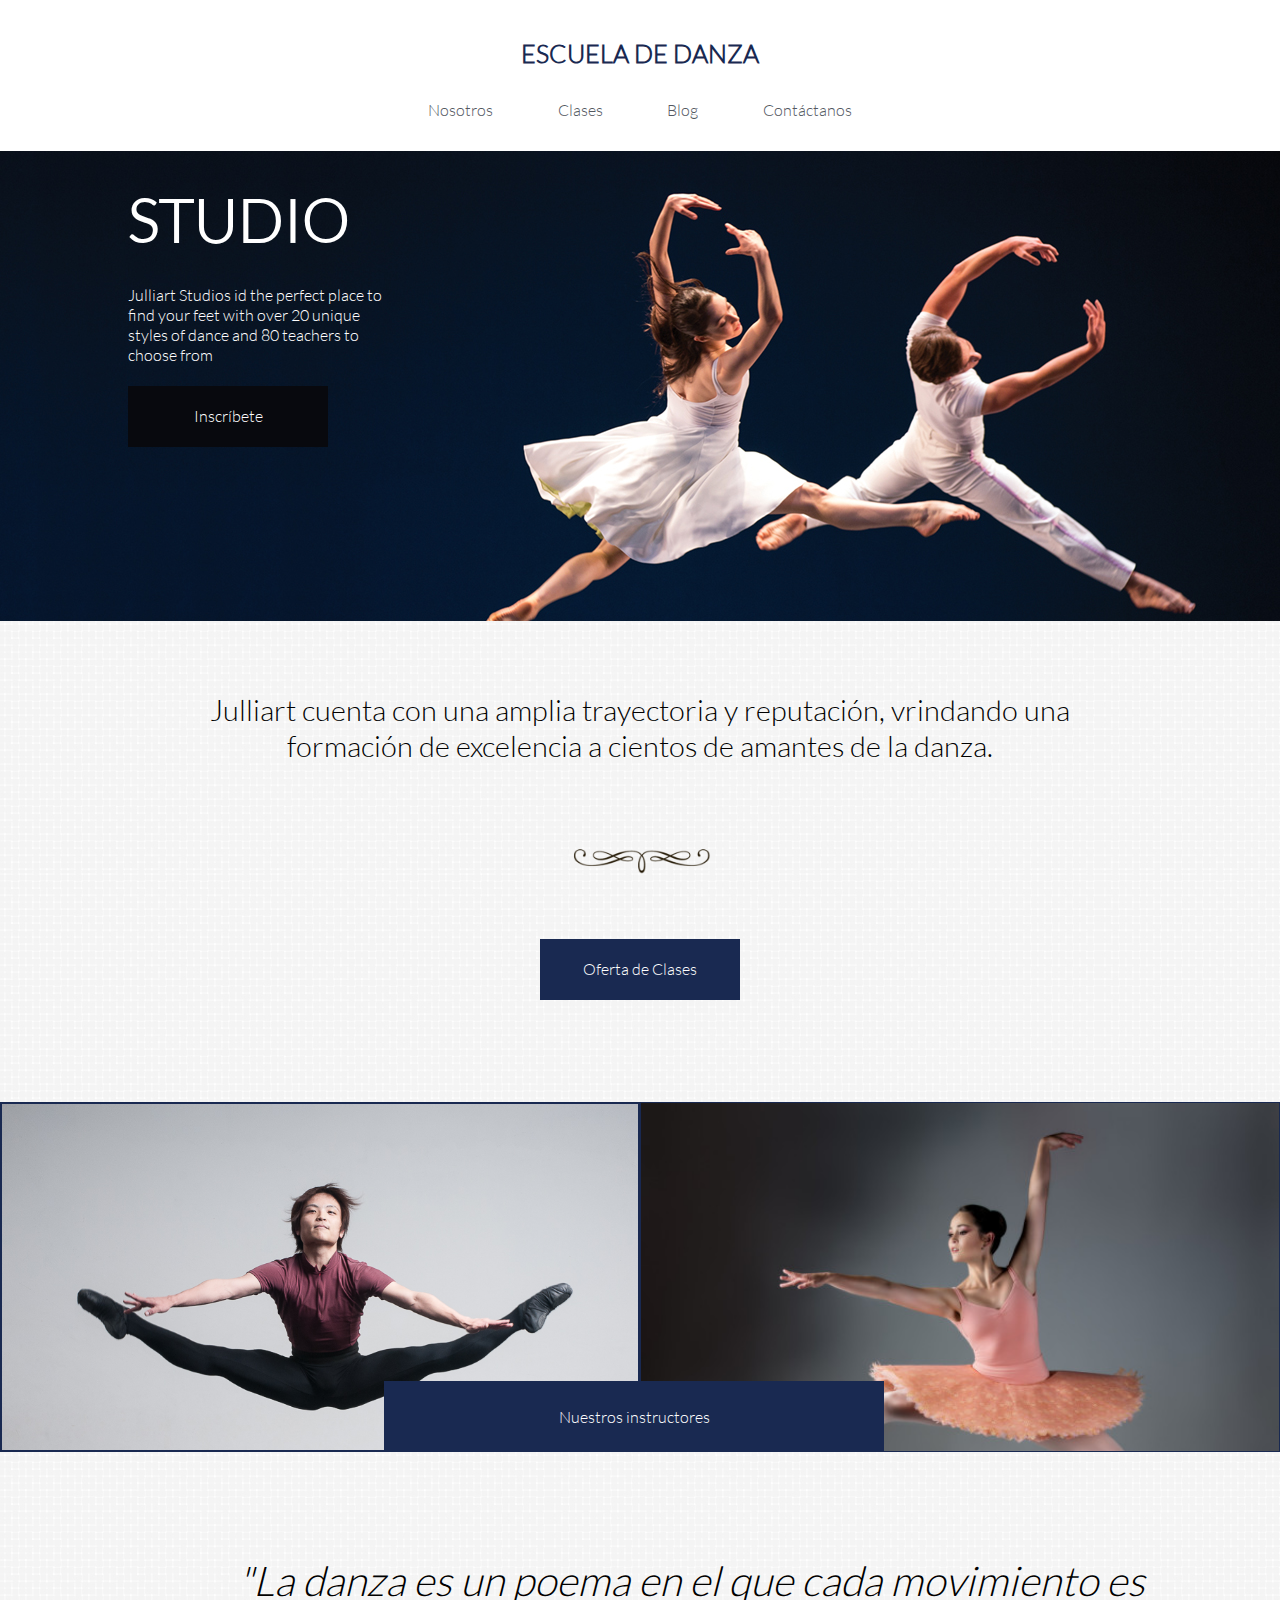
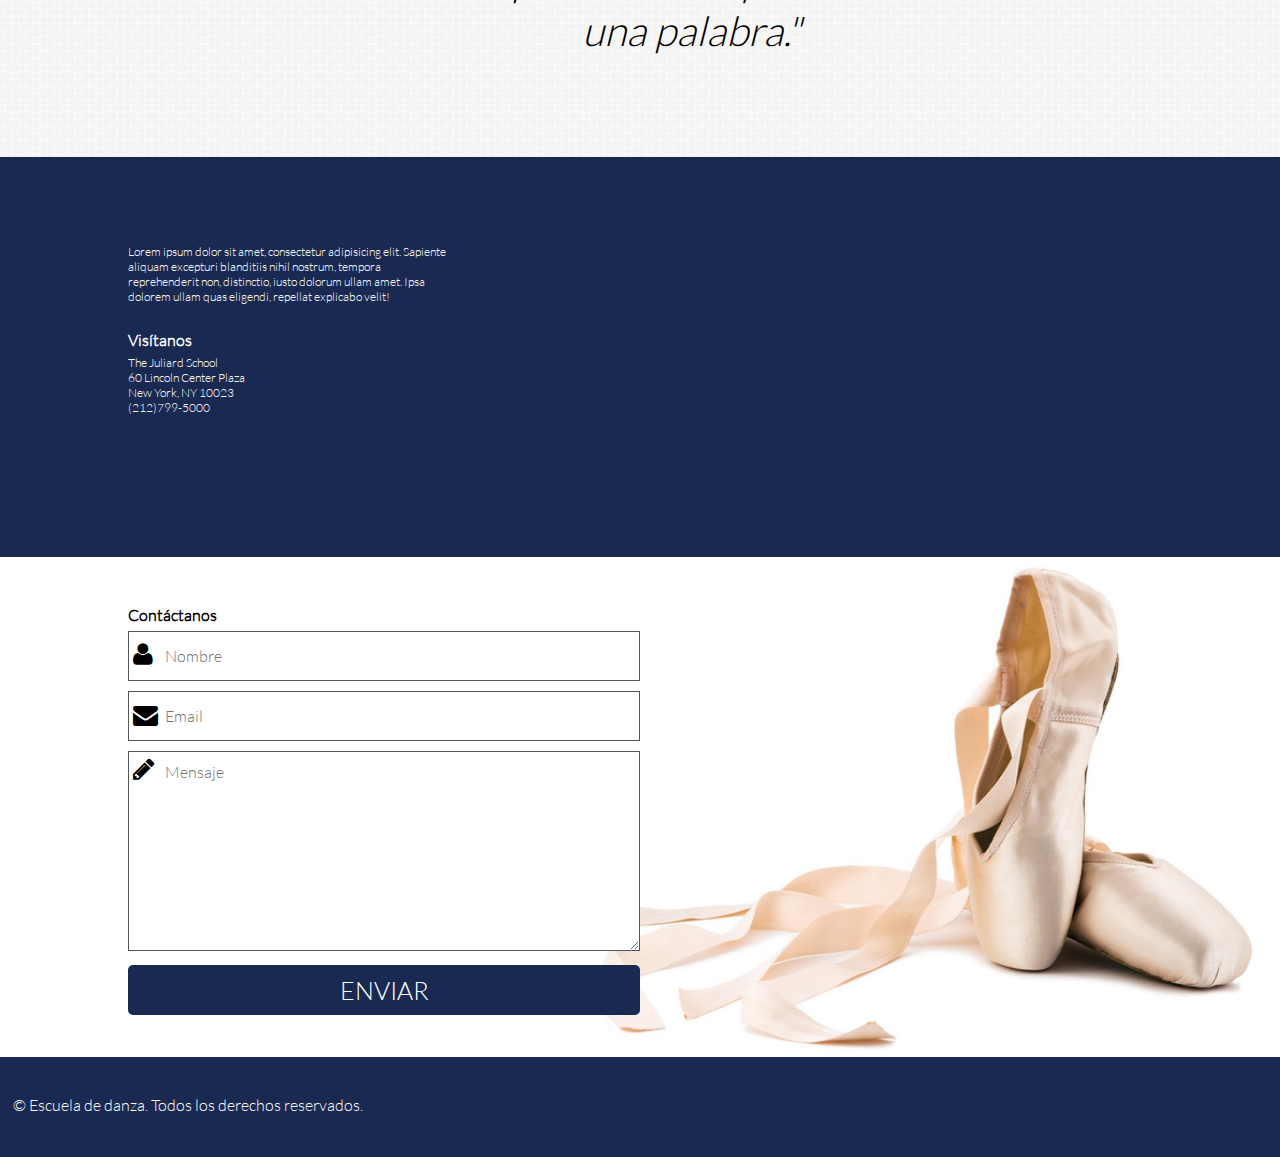
==== index.html @ a34720ee "agrego master" ====
<!DOCTYPE html>
<html>
<head>
	<meta charset="UTF-8">
	<title>Escuela de Danza</title>
	<link rel="stylesheet" href="path/to/font-awesome/css/font-awesome.min.css">
	<link rel="stylesheet" type="text/css" href="font-awesome/css/font-awesome.css">
	<link rel='stylesheet' type='text/css' href='https://fonts.googleapis.com/css?family=Montserrat:400,700'>
	<link rel="stylesheet" type="text/css" href="css/simplegrid.css">
	<link rel="stylesheet" type="text/css" href="css/utilities.css">
	<link rel="stylesheet" type="text/css" href="css/common.css">
	<link rel="stylesheet" type="text/css" href="css/main.css">
</head>
<body>
	<header>
		<div class="container">
			<div class="row text-center">
				<div class="col-12">
					<h1 class="text-blue titulo1">ESCUELA DE DANZA</h1>
				</div>
				<nav class="col-12">
					<ul>
						<li>
							<a href="nosotros.html" class="text-gray">Nosotros</a>
						</li>
						<li>
							<a href="clases.html" class="text-gray">Clases</a>
						</li>
						<li>
							<a href="blog.html" class="text-gray">Blog</a>
						</li>
						<li>
							<a href="index.html" class="text-gray">Contáctanos</a>
						</li>
					</ul>
				</nav>
			</div>
		</div>
	</header>
<!--secccion studiio-->
	<section class="fondo1">
		<div class="container">
			<div class="row">
				<div class="col-12">
					<h2>STUDIO</h2>
				</div>
				<div class="col-3">
					<div>Julliart Studios id the perfect place to find your feet with over 20 unique styles of dance and 80 teachers to choose from</div>				
				</div>
				<div class="col-12">
					<div class="inscribe">
						<a href="#" class="text-white">Inscríbete</a>
					</div>				
				</div>
			</div>
		</div>
	</section>
<!--seccion decoracion-->
	<section class="fondo2">
		<div class="container">
			<div class="row">
				<div class="col-12 texto1">
					Julliart cuenta con una amplia trayectoria y reputación, vrindando una formación de excelencia a cientos de amantes de la danza.
				</div>
				<div class="col-12">
					<img src="img/decoration_1.png" alt="decoracion" class="decoracion">
				</div>
				<div class="col-12">
					<div class="oferta"> <a href="#" class="text-white">Oferta de Clases</a></div>
				</div>
			</div>
		</div>
	</section>
<!--seccion 2 bailarines-->
	<section>
		<div class="container-fluid">
			<div class="row box">
				<div class="col-6 bg-img-block caja1"></div>
				<div class="col-6 bg-img-block caja2"></div>
				<div class="col-6 boton">
					<a href="nosotros.html" class="text-white">Nuestros instructores</a>
				</div>
			</div>
		</div>
	</section>
<!--seccion poema-->
	<section class="fondo2">
		<div class="container">
			<div class="row">
				<div class="col-12 parrafo1">
					<i>"La danza es un poema en el que cada movimiento es una palabra."</i>
				</div>
			</div>
		</div>		
	</section>
<!--seccion azul-->
	<section class="fondo-azul">
		<div class="container">
			<div class="row">
				<div class="col-6">
					<div class="row">
						<div class="col-9 texto">Lorem ipsum dolor sit amet, consectetur adipisicing elit. Sapiente aliquam excepturi blanditiis nihil nostrum, tempora reprehenderit non, distinctio, iusto dolorum ullam amet. Ipsa dolorem ullam quas eligendi, repellat explicabo velit!</div>
						<div class="col-12">
							<h4>Visítanos</h4>
						</div>
						<div class="col-12">
							<ul class="texto2">
								<li>The Juliard School</li>
								<li>60 Lincoln Center Plaza</li>
								<li>New York, NY 10023</li>
								<li>(212)799-5000</li>
							</ul>
						</div>
					</div>
				</div>
				<div class="col-6">
					<iframe src="https://www.google.com/maps/embed?pb=!1m18!1m12!1m3!1d3021.4664374888366!2d-73.9850172847564!3d40.7737586793253!2m3!1f0!2f0!3f0!3m2!1i1024!2i768!4f13.1!3m3!1m2!1s0x89c2585ff9df2f6d%3A0xf876ccebba645bff!2sEscuela+Juilliard!5e0!3m2!1ses-419!2scl!4v1473436342404" width="600" height="450" frameborder="0" style="border:0" allowfullscreen class="mapa"></iframe>
				</div>
			</div>
		</div>
	</section>
<!--formulario-->
	<section class="zapatillas">
		<div class="container">
			<div class="row">
				<div class="col-6">
					<div class="row">
						<div class="col-12">
							<h3>Contáctanos</h3>
						</div>
						<div class="col-12 box">
							<input type="text" class="box-form" id="name" placeholder="Nombre" required>
							<i class="fa fa-user icon" aria-hidden="true"></i>
						</div>
						<div class="col-12 box">
							<input type="email" class="box-form" id="email" placeholder="Email" required>
							<i class="fa fa-envelope icon" aria-hidden="true"></i>
						</div>
						<div class="col-12 box">
							<textarea id="message" class="box-mensaje" placeholder="Mensaje" required></textarea>
							<i class="fa fa-pencil lapiz" aria-hidden="true"></i>
						</div>
						<button type="submit" class="box-form2" id="form-submit">ENVIAR</button>
					</div>
				</div>
			</div>
		</div>
	</section>
<!--footer-->
	<footer>
		<div class="container-fluid">
			<div class="row">
				<div class="col-12">
					&copy; Escuela de danza. Todos los derechos reservados.
				</div>
			</div>
		</div>
	</footer>
</body>
</html>
---- css/simplegrid.css ----
/* 

	Name: Simple Grid - Framework
	Version: 1.1.1
	Author: Przemek Galarowicz & Bartek Talar ( www.przemekgalarowicz.pl or www.intelart.pl)
	Licenses: Simple Grid - Framework can be used in personal and commercial projects. But you can not sell as your product.

*/

/*
	RESET
*/
* {
	margin: 0;
	padding: 0;
	border: 0;
}

html, body, div, span, object, iframe,
h1, h2, h3, h4, h5, h6, p, blockquote, pre,
abbr, address, cite, code,
del, dfn, em, img, ins, kbd, q, samp,
small, strong, sub, sup, var,
b, i,
dl, dt, dd, ol, ul, li,
fieldset, form, label, legend,
table, caption, tbody, tfoot, thead, tr, th, td,
article, aside, canvas, details, figcaption, figure, 
footer, header, hgroup, menu, nav, section, summary,
time, mark, audio, video {
	font-size:100%;
	vertical-align:baseline;
	background:transparent;
	outline:0;
}

article,aside,details,figcaption,figure,
footer,header,hgroup,menu,nav,section { 
	display:block; zoom:1;
}

a {
	font-size:100%;
	vertical-align:baseline;
}

img {
	width: 100%;
	height: auto;
}

table {
	border-collapse:collapse;
	border-spacing:0;
}

input, select {
	vertical-align:middle;
}

nav ul li {
	list-style:none;
}


/* **********************************************************************************

	SIMPLE GRID - FRAMEWORK 

************************************************************************************* */
/*
	sg-nav
*/
#sg-nav-trigger {
	background: none;
	border-radius: 5px;
	border: 2px solid #c49b0b;
	cursor: pointer;
	width: 44px;
	height: 40px;
}
#sg-nav-trigger span {
	background: #c49b0b;
	display: block;
	margin: 4px auto; 
	width: 30px;
	height: 3px;
}

#sg-nav {
	top: 20px;
	left: 20px;
	position: fixed;
}
#sg-nav ul {
	background: #000;
	border-radius: 5px;
	padding: 20px 0;
	display: none;
}
#sg-nav ul li a {
	display: inline-block;
	font-size: 14px;
	color: #fff;
	text-decoration: none;
	padding: 10px 30px;
}


/*
	Grid
*/
.container {
	margin: 0 auto;
	width: 80%;
}

.container-fluid {
	margin: 0 auto;
	width: 100%;
}

.row:before,
.row:after {
  display: table;
  line-height: 0;
  content: "";
}

.row:after {
  clear: both;
}

.col-1, .col-2, .col-3, .col-4, .col-5, .col-6,
.col-7, .col-8, .col-9, .col-10, .col-11, .col-12,
.col-offset-1, .col-offset-2, .col-offset-3, .col-offset-4, .col-offset-5, .col-offset-6,
.col-offset-7, .col-offset-8, .col-offset-9, .col-offset-10, .col-offset-11, .col-offset-12 {
    float: left;
    min-height: 1px;
 }

.box {
	padding: 20px;
}

.box-margin {
	margin: 0 10px 0 10px;
}

.col-1, .col-offset-1 {
	width: 8.33333333333%;
}

.col-2, .col-offset-2 {
	width: 16.6666666666%;
}

.col-3, .col-offset-3 {
	width: 24.9999999999%;
}

.col-4, .col-offset-4 {
	width: 33.3333333333%;
}

.col-5, .col-offset-5 {
	width: 41.6666666666%;
}

.col-6, .col-offset-6 {
	width: 49.9999999999%;
}

.col-7, .col-offset-7 {
	width: 58.3333333333%;
}

.col-8, .col-offset-8 {
	width: 66.6666666666%;
}

.col-9, .col-offset-9 {
	width: 74.9999999999%;
}

.col-10, .col-offset-10 {
	width: 83.3333333333%;
}

.col-11, .col-offset-11 {
	width: 91.6666666666%;
}

.col-12, .col-offset-12 {
	width: 100%;
}

@media only screen and (max-width : 768px) and (min-width : 480px) {
	/*
		Grid
	*/
	.container {
		width: 96%;
	}

	.col-1, .col-2, .col-3, .col-5, .col-6,
	.col-7, .col-8, .col-9, .col-10, .col-11 {
    	width: 50%;
 	}

 	.col-4 {
		width: 33.3333333333%;
	}

 	.col-12 {
 		width:100%;
 	}

 	.col-offset-1, .col-offset-2, .col-offset-3, .col-offset-4,
 	.col-offset-5, .col-offset-6, .col-offset-7, .col-offset-8,
 	.col-offset-9, .col-offset-10, .col-offset-11, .col-offset-12 {
 		width: 0% !important;
 		display: none;
 	}

 	.box-margin {
		margin: 0 10px 0 10px;
	}
}

@media only screen and (max-width : 479px) {
	/*
		Grid
	*/
	.container {
		width: 96%;
	}

	.col-1, .col-2, .col-3, .col-4, .col-5, .col-6,
	.col-7, .col-8, .col-9, .col-10, .col-11, .col-12 {
    	float: none;
    	width: 100%;
 	}

 	.col-offset-1, .col-offset-2, .col-offset-3, .col-offset-4,
 	.col-offset-5, .col-offset-6, .col-offset-7, .col-offset-8,
 	.col-offset-9, .col-offset-10, .col-offset-11, .col-offset-12 {
 		width: 0% !important;
 		display: none;
 	}

 	.box-margin {
		margin: 0 10px 0 10px;
	}
}
---- css/utilities.css ----
/*Global*/
*{
	font-family: "Latolight";
}

@font-face{
	font-family: LatoHeavy;
	src: url(../fonts/LatoHeavy.ttf);
}
@font-face{
	font-family:Latolight ;
	src: url(../fonts/Latolight.ttf);
}
@font-face{
	font-family: DolceVita;
	src: url(../fonts/DolceVita.ttf);
}
@font-face{
	font-family: Neoteric-Bold;
	src: url(../fonts/Neoteric-Bold.ttf);
}

/* Shortcuts */

.pd-0{
	padding: 0;
}
.pt-5{
	padding-top: 5%;
}
.pb-5{
	padding-bottom: 5%;
}
.mg-0{
	margin: 0;
}
.w-100{
	width: 100%;
}
.lh{
	line-height: 1.5;
}
.text-center{
	text-align: center;
}
.text-left{
	text-align: left;
}
.text-white{
	color: white;
}
.text-gray{
	color: rgb(83, 88, 95);
}
.text-blue{
 color: #192951;
}
.a-none-decoration{
	text-decoration: none;
}
.bg-gray{
	background-color: rgb(244, 244, 244);
}
.bg-img-block{
	background-size: cover;
	background-repeat: no-repeat;
	background-position: center;
}
---- css/common.css ----
*{

	box-sizing: border-box;
}
a{
	text-decoration: none;
}
header{
	margin-top: 3%;
}
nav li{
	display: inline-block;
	margin:3%;
}
.titulo1{
	font-size: 25px;
}
/*formulario contacto*/ 
.box{
	position: relative;
	padding: 0;
}
.zapatillas{
	background-image: url(../img/shoes_!.jpg);
	background-size: contain;
	background-repeat: no-repeat;
	background-position: right;
	height: 500px;
}
.zapatillas h3{
	margin-top:2%;
}
.box-form{
	padding-left: 7%;
	font-size: 16px;
	margin: 1% 0;
	width: 100%;
	height: 50px;
	border: 1px solid rgb(83, 88, 95);
}
.box-mensaje{
	padding: 2% 0 0 7%;
	font-size: 16px;
	margin: 1% 0;
	width: 100%;
	height: 200px;
	border: 1px solid rgb(83, 88, 95);
}
.box-form2{
	margin: 1% 0;
	width: 100%;
	height: 50px;
	border-radius: 5px;
	background-color: #192951;
	color: #fff;
	font-size: 25px;
}
.icon{
	position: absolute;
	top: 28%;
	left: 1%;
	font-size: 25px;
}
.lapiz{
	position: absolute;
	top: 5%;
	left: 1%;
	font-size: 25px;
}
/*pie de pagina*/
footer{
	background-color: #192951;
	color: #fff;
	height: 100px;
	padding: 3% 1%;
}
---- css/main.css ----
.fondo1{
	background-image: url(../img/dance_1.jpg);
	height: 470px;
	color:#fff;
}  
h2{
	font-size: 60px;
	margin:3% 0;
}
.inscribe{
	margin-top: 2%;
	width: 200px;
	padding: 2%;
	background-color: #08090e;
	text-align: center;
}

.fondo2{
	background-image: url(../img/textura_2.jpg);
	text-align: center;
}
.texto1{
	margin-top: 5%;
	padding: 2%;
	font-size: 29px;
}
.decoracion{
	width: 150px;
}
.oferta{
	margin: 0 auto;
	width: 200px;
	padding: 2%;
	background-color: #192951;
	text-align: center;
	margin-bottom: 10%;
}
.caja1{
	background-image: url(../img/instructor_4.jpg);
	height: 350px;
	border: 2px solid #192951;
	background-position: top;
}
.caja2{
	background-image: url(../img/profesor_9.jpg);
	height: 350px;
	border: 1px solid #192951;
	background-position: top;
}
.boton{
	position: absolute;
	left:30%;
	bottom: 0;
	width: 500px;
	padding: 2%;
	background-color: #192951;
	text-align: center;
}
.parrafo1{
	margin: 5%;
	padding: 5%;
	font-size: 41px;
}
.fondo-azul{
	background-color: #192951;
	color:#fff;
	height: 400px;
}
.texto{
	font-size: 12px;
	margin: 5% 0;
	padding: 12% 12% 0 0;
}
.texto2{
	list-style:none;
	margin: 1% 0;
	font-size: 12px;
}
.mapa{
	margin: 5% 0;
	padding: 12% 13% 13% 0;
	width: 85%;
	height: 383px;
}
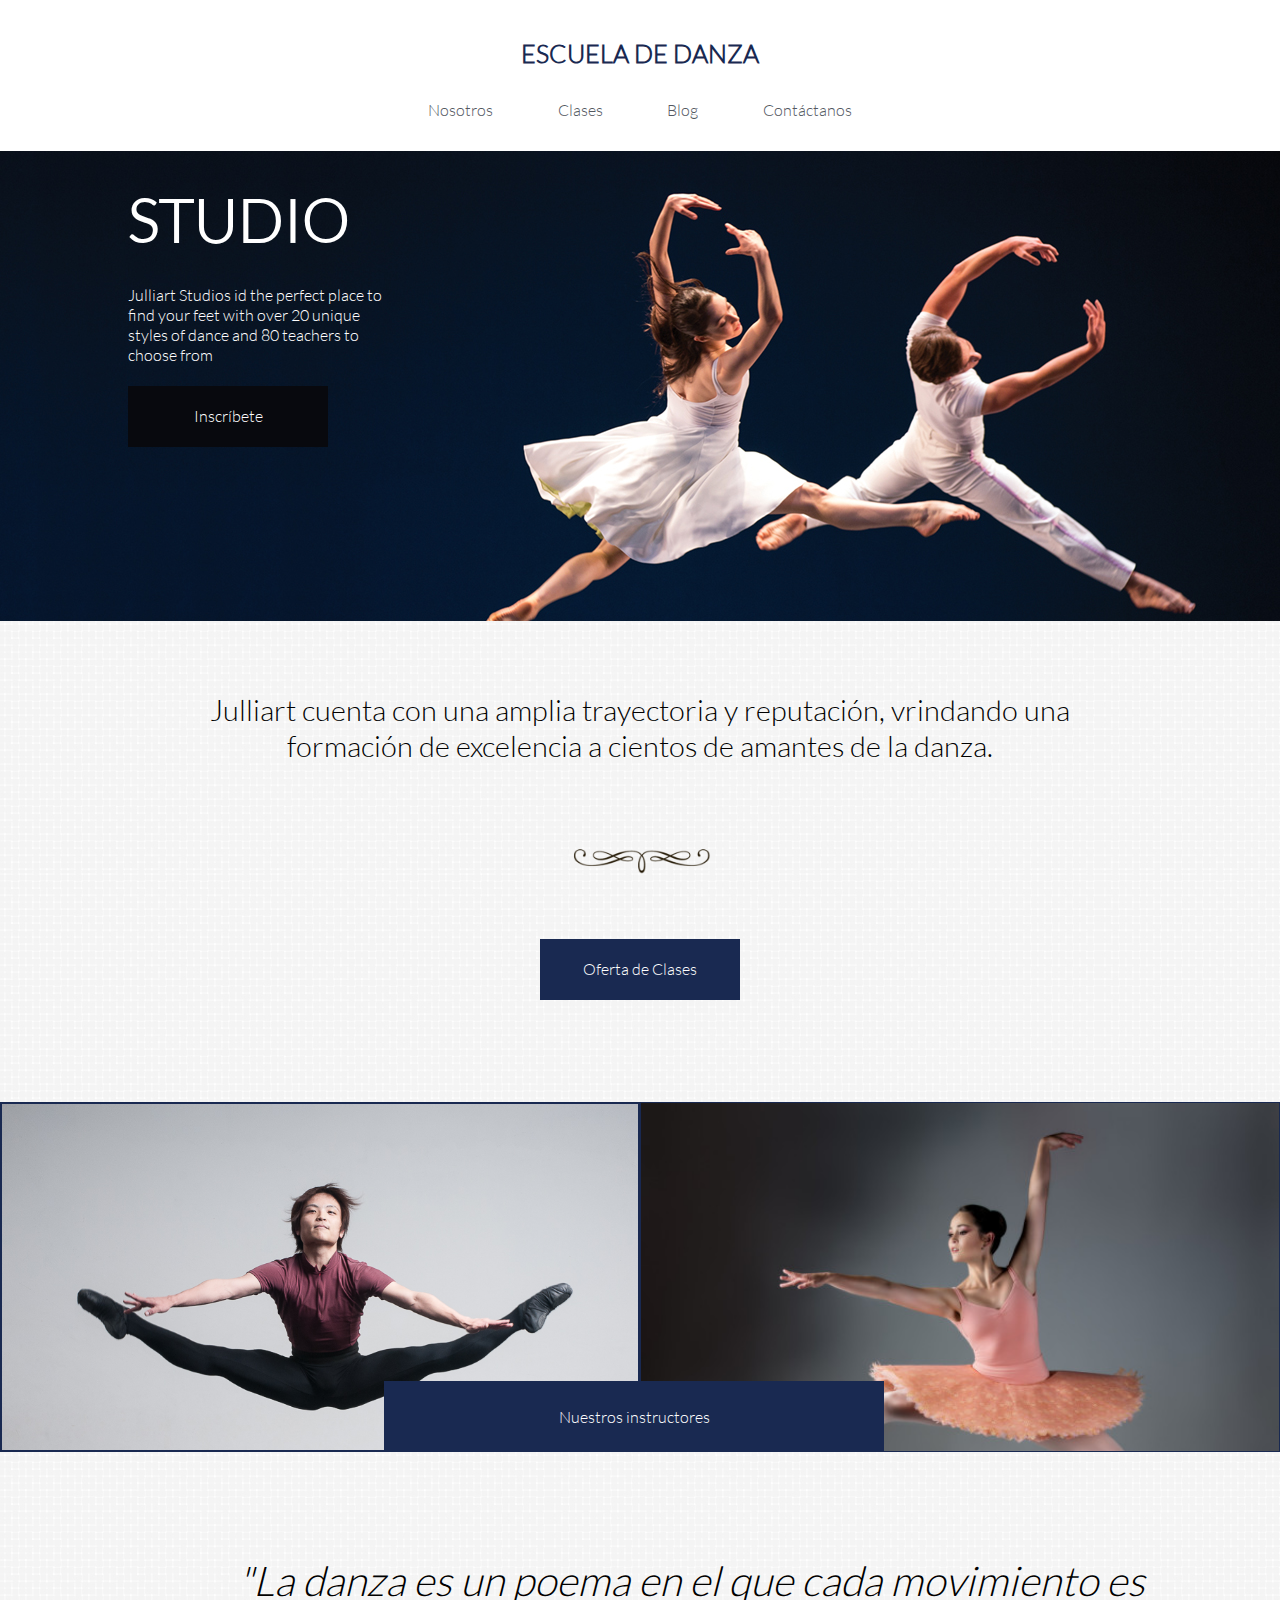
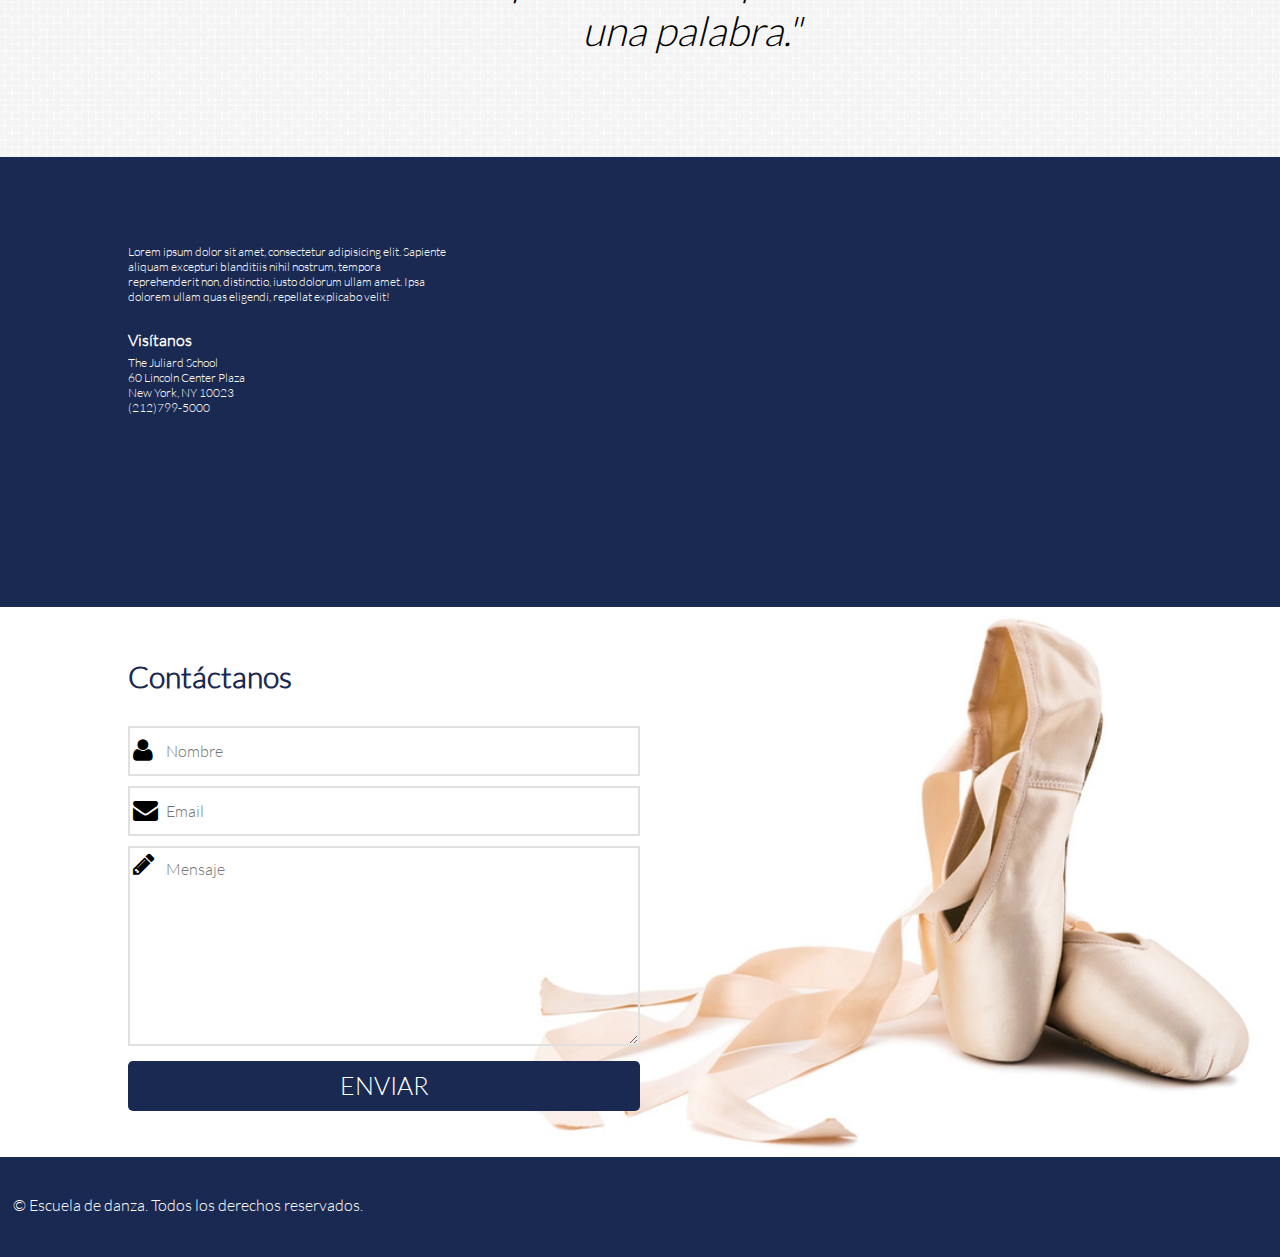
==== commit ee0b81f4: "se actualiza y finaliza" ====
--- a/index.html
+++ b/index.html
@@ -16,7 +16,7 @@
 		<div class="container">
 			<div class="row text-center">
 				<div class="col-12">
-					<h1 class="text-blue titulo1">ESCUELA DE DANZA</h1>
+					<h1><a href="index.html" class="text-blue titulo1">ESCUELA DE DANZA</a></h1>
 				</div>
 				<nav class="col-12">
 					<ul>
@@ -30,7 +30,7 @@
 							<a href="blog.html" class="text-gray">Blog</a>
 						</li>
 						<li>
-							<a href="index.html" class="text-gray">Contáctanos</a>
+							<a href="#zapatillas" class="text-gray">Contáctanos</a>
 						</li>
 					</ul>
 				</nav>
@@ -66,7 +66,7 @@
 					<img src="img/decoration_1.png" alt="decoracion" class="decoracion">
 				</div>
 				<div class="col-12">
-					<div class="oferta"> <a href="#" class="text-white">Oferta de Clases</a></div>
+					<div class="oferta"><a href="#" class="text-white">Oferta de Clases</a></div>
 				</div>
 			</div>
 		</div>
@@ -120,13 +120,13 @@
 		</div>
 	</section>
 <!--formulario-->
-	<section class="zapatillas">
+	<section id="zapatillas">
 		<div class="container">
 			<div class="row">
 				<div class="col-6">
 					<div class="row">
 						<div class="col-12">
-							<h3>Contáctanos</h3>
+							<h2 class="text-blue">Contáctanos</h2>
 						</div>
 						<div class="col-12 box">
 							<input type="text" class="box-form" id="name" placeholder="Nombre" required>
--- a/css/common.css
+++ b/css/common.css
@@ -20,15 +20,17 @@
 	position: relative;
 	padding: 0;
 }
-.zapatillas{
-	background-image: url(../img/shoes_!.jpg);
+#zapatillas{
+	background-image: url(../img/shoes_1.jpg);
 	background-size: contain;
 	background-repeat: no-repeat;
 	background-position: right;
-	height: 500px;
+	height: 550px;
 }
-.zapatillas h3{
-	margin-top:2%;
+#zapatillas h2{
+	margin-top: 10%;
+	font-size: 30px;
+	margin-bottom: 5%;
 }
 .box-form{
 	padding-left: 7%;
@@ -36,15 +38,16 @@
 	margin: 1% 0;
 	width: 100%;
 	height: 50px;
-	border: 1px solid rgb(83, 88, 95);
+	border: 2px solid #e0e0e0;
 }
 .box-mensaje{
+	background-color: transparent; 
 	padding: 2% 0 0 7%;
 	font-size: 16px;
 	margin: 1% 0;
 	width: 100%;
 	height: 200px;
-	border: 1px solid rgb(83, 88, 95);
+	border: 2px solid #e0e0e0;
 }
 .box-form2{
 	margin: 1% 0;
--- a/css/main.css
+++ b/css/main.css
@@ -64,7 +64,7 @@
 .fondo-azul{
 	background-color: #192951;
 	color:#fff;
-	height: 400px;
+	height: 450px;
 }
 .texto{
 	font-size: 12px;
